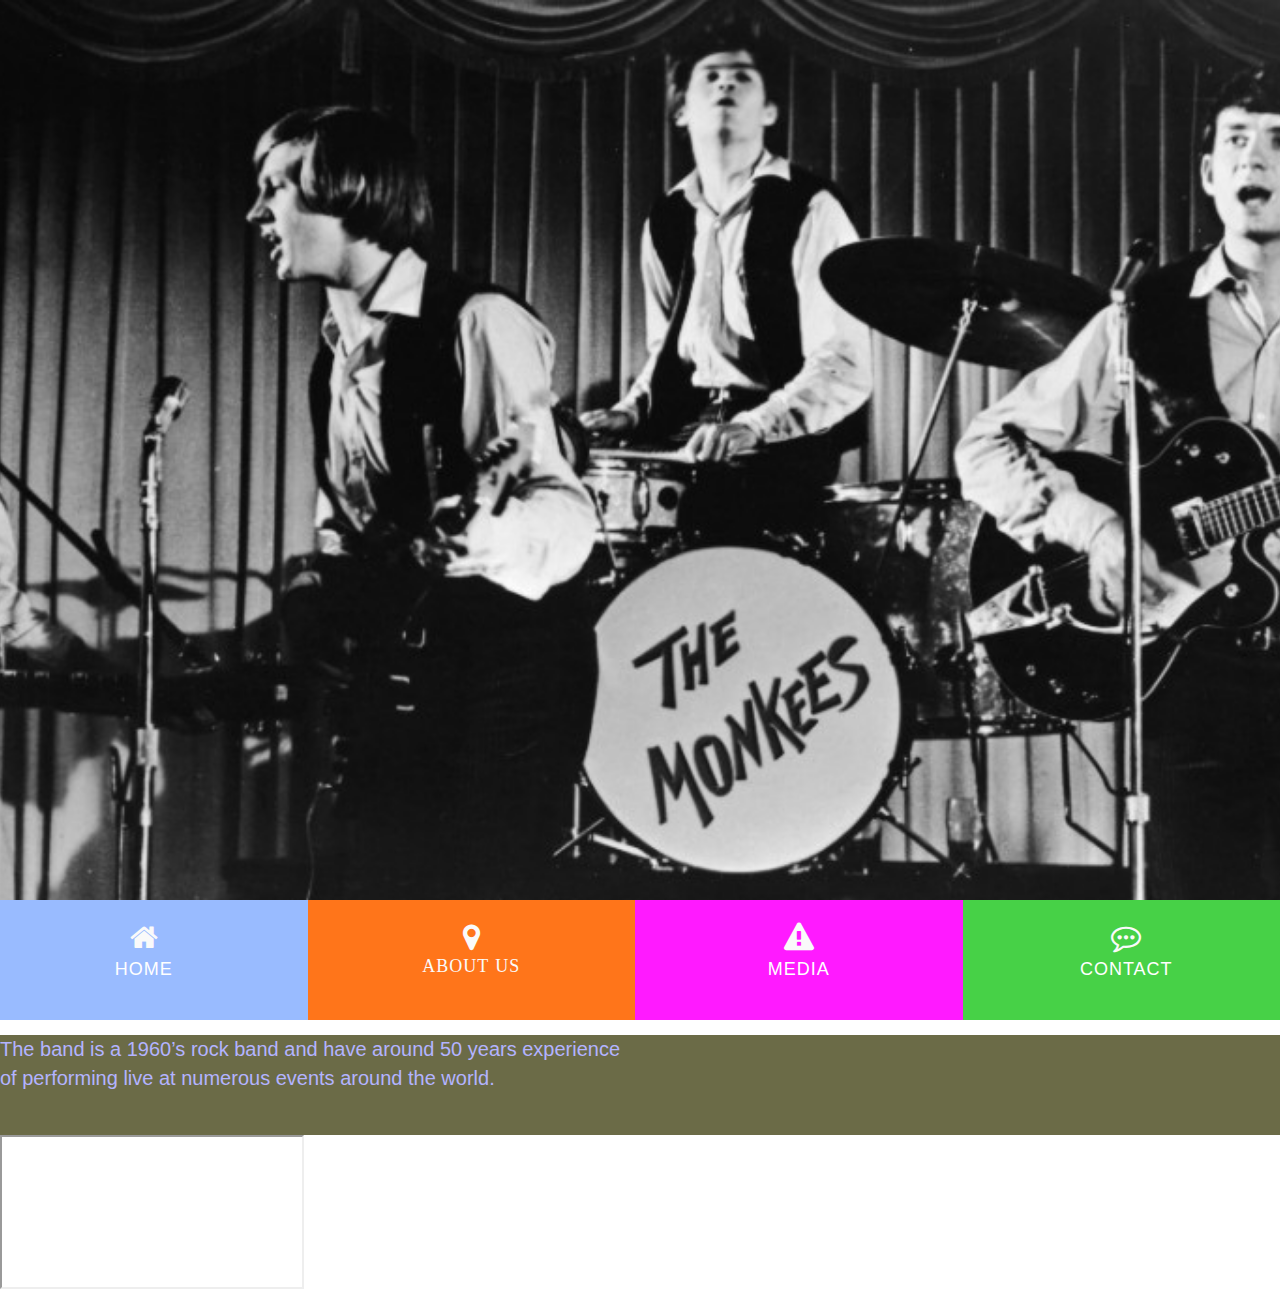
==== index.html @ 7e91098a "First add, header section complite, navigation needs tideup" ====
<!DOCTYPE html>
<html>
<head>
    <meta charset="UTF-8">
    <meta name="viewport" content="width=device-width, initial-scale=1.0">
    <meta http-equiv="X-UA-Compatible" content="ie=edge">
    <link rel="stylesheet" href="https://stackpath.bootstrapcdn.com/bootstrap/3.3.7/css/bootstrap.min.css" />
    <link rel="stylesheet" href="https://stackpath.bootstrapcdn.com/font-awesome/4.7.0/css/font-awesome.min.css" />
    <link rel="stylesheet" href="css.css" type="text/css" />
    <title>Music Band</title>
</head>
<body>
    
<!-- header section-->
    <header>
        <div class="header">
          
        </div>
    </header>
<!-- navigation section-->    
    <navigation>
        <div class="row"> 
            
                <ul class="list-inline menu1">
                    <li class="col-xs-6 col-sm-3 menu-item1 mitem"><a href="home.html" target="1" class="links1"><i class="fa fa-home" aria-hidden="true"></i><span>Home</span></a></li>
                    <li class="col-xs-6 col-sm-3 menu-item2 mitem"><a href="about.html" target="1" class="links1"><i class="fa fa-map-marker" aria-hidden="true"><span>About us</span></i></a></li>
                    <li class="col-xs-6 col-sm-3 menu-item3 mitem"><a href="media.html" target="1" class="links1"><i class="fa fa-warning" aria-hidden="true"></i><span>Media</span></a></li>
                    <li class="col-xs-6 col-sm-3 menu-item4 mitem"><a href="contact.html" target="1" class="links1"><i class="fa fa-commenting-o" aria-hidden="true"></i><span>Contact</span></a></li>
                </ul>
            
        </div>
    </navigation>
<!-- Description section-->
    <dsc>
        <div class="row">
            <div class="col-xs-6 binfo">
                <p class="pinfo">The band is a 1960’s rock band and have around 50 years experience of performing live at numerous events around the world.</p>
            </div>
            <div class="col-xs-6 news">
                <p class="news"></p>
            </div>
        </div>
    </dsc>
<!-- Iframe section -->
    <iframe name="1" class="frame">
        
    </iframe>
<!-- Footing section-->
    <footer>
        
    </footer>
</body>
</html>
---- css.css ----
/* imports */

@import url('https://fonts.googleapis.com/css?family=BioRhyme+Expanded:100,200,300,400,500,600,700,800,900,1000');

/* /imports */

/* Header section */

header {
    background-color: #6b6b47;
    
}

.header {
    background: url(assets/header.jpg);
    background-repeat: no-repeat;
    background-position: center;
    background-size: cover;
    -webkit-background-size: cover;
    -moz-background-size: cover;
    -o-background-size: cover;
    display: flex;
    height: 900px;
}

/* /Header section */

/* menu section */

navigation{
    background-color: #6b6b47;
     
}
.menu-item1{
    background-color:  #99bbff;
}

.menu-item2{
    background-color:  #ff751a;
}

.menu-item3{
    background-color:  #ff1aff;
}

.menu-item4{
    background-color:  #47d147;
}

.menu1{
    display: inline-block;
    width: 100%;
}

.mitem{
    text-decoration: none;
    display: block;
    height: 120px;
    text-align: center;
    padding: 0px;
    transition: background-color .5s ease-in-out, color .5s ease-in-out;
}

.mitem:hover{
    background-color: rgba(0, 0, 0, 0.3);
    
}

.mitem a{
    width: 100%;
    display: block;
    text-decoration: none;
    color: #ffffff;
    height: 120px;
}

.mitem a i{
    padding-top: 22px;
    display: block;
    color: #fafafa;
    font-size: 30px;
}

.mitem span{
    display: block;
    width: 100%;
    padding-top: 5px;
    text-align: center;
    text-transform: uppercase;
    font-size: 18px;
    font-weight: 400;
    letter-spacing: 1px;
}
/* /menu section */

/* info section */
dsc {
    background-color: #6b6b47;
    margin: 0px;
    padding: 0px;
}
.binfo {
    background-color: #6b6b47;
    height: 100px;
    display: block;
}

.pinfo {
    background-color: #6b6b47;
    display: block;
    color: #b3b3ff;
    font-family: "BioRhyme+Expanded", sans-serif;
    font-size: 20px;
    font-weight: 300;
}

.news {
    background-color: #6b6b47;
    display: block;
    height: 100px;
}

/* /info section */
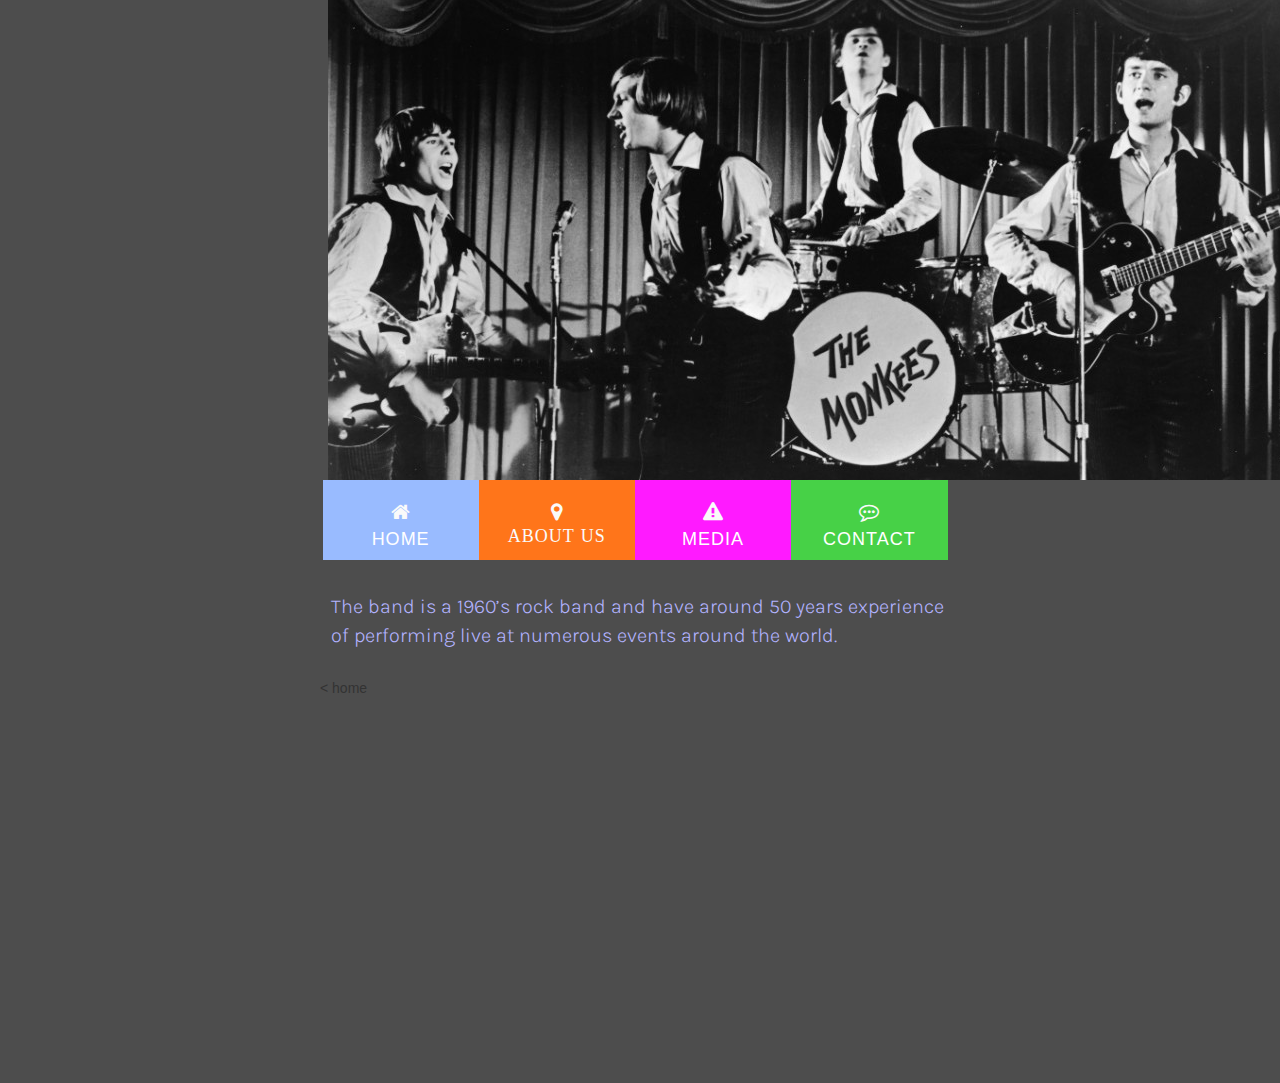
==== commit c4058d51: "stuck atm cant go further without mentor help" ====
--- a/index.html
+++ b/index.html
@@ -9,25 +9,29 @@
     <link rel="stylesheet" href="css.css" type="text/css" />
     <title>Music Band</title>
 </head>
-<body>
+<body class="whole">
     
 <!-- header section-->
     <header>
-        <div class="header">
-          
+        <div class="row">
+        <div class="col-xs-3"></div>
+        <div class="col-xs-6 header">
+          <img src="../assets/header.jpg" class="jjpg">
+        </div>
         </div>
     </header>
 <!-- navigation section-->    
     <navigation>
         <div class="row"> 
-            
+            <div class="col-xs-3"></div>
+            <div class="col-xs-6 container ss">
                 <ul class="list-inline menu1">
-                    <li class="col-xs-6 col-sm-3 menu-item1 mitem"><a href="home.html" target="1" class="links1"><i class="fa fa-home" aria-hidden="true"></i><span>Home</span></a></li>
-                    <li class="col-xs-6 col-sm-3 menu-item2 mitem"><a href="about.html" target="1" class="links1"><i class="fa fa-map-marker" aria-hidden="true"><span>About us</span></i></a></li>
-                    <li class="col-xs-6 col-sm-3 menu-item3 mitem"><a href="media.html" target="1" class="links1"><i class="fa fa-warning" aria-hidden="true"></i><span>Media</span></a></li>
-                    <li class="col-xs-6 col-sm-3 menu-item4 mitem"><a href="contact.html" target="1" class="links1"><i class="fa fa-commenting-o" aria-hidden="true"></i><span>Contact</span></a></li>
+                    <li class="col-xs-6 col-sm-3 menu-item1 mitem"><a href="home.html" target="frame1" class="links1"><i class="fa fa-home" aria-hidden="true"></i><span>Home</span></a></li>
+                    <li class="col-xs-6 col-sm-3 menu-item2 mitem"><a href="about.html" target="frame1" class="links1"><i class="fa fa-map-marker" aria-hidden="true"><span>About us</span></i></a></li>
+                    <li class="col-xs-6 col-sm-3 menu-item3 mitem"><a href="media.html" target="frame1" class="links1"><i class="fa fa-warning" aria-hidden="true"></i><span>Media</span></a></li>
+                    <li class="col-xs-6 col-sm-3 menu-item4 mitem"><a href="contact.html" target="frame1" class="links1"><i class="fa fa-commenting-o" aria-hidden="true"></i><span>Contact</span></a></li>
                 </ul>
-            
+            </div>
         </div>
     </navigation>
 <!-- Description section-->
@@ -36,13 +40,10 @@
             <div class="col-xs-6 binfo">
                 <p class="pinfo">The band is a 1960’s rock band and have around 50 years experience of performing live at numerous events around the world.</p>
             </div>
-            <div class="col-xs-6 news">
-                <p class="news"></p>
-            </div>
         </div>
     </dsc>
 <!-- Iframe section -->
-    <iframe name="1" class="frame">
+    <iframe name="frame1" src="home.html" class="frame">
         
     </iframe>
 <!-- Footing section-->
--- a/css.css
+++ b/css.css
@@ -1,26 +1,26 @@
 /* imports */
 
 @import url('https://fonts.googleapis.com/css?family=BioRhyme+Expanded:100,200,300,400,500,600,700,800,900,1000');
+@import url('https://fonts.googleapis.com/css?family=Karla');
 
 /* /imports */
 
 /* Header section */
 
 header {
-    background-color: #6b6b47;
+    background-color: #4d4d4d;
+}
+
+.header {
+    display: block;
+   
     
 }
 
-.header {
-    background: url(assets/header.jpg);
-    background-repeat: no-repeat;
-    background-position: center;
-    background-size: cover;
-    -webkit-background-size: cover;
-    -moz-background-size: cover;
-    -o-background-size: cover;
-    display: flex;
-    height: 900px;
+.jjpg{
+    display: block;
+    margin-left: auto;
+    margin-right: auto;
 }
 
 /* /Header section */
@@ -28,8 +28,14 @@
 /* menu section */
 
 navigation{
-    background-color: #6b6b47;
-     
+    background-color: #4d4d4d;
+    padding: 0px;
+    margin: 0px;
+}
+
+.ss{
+    display: block;
+    
 }
 .menu-item1{
     background-color:  #99bbff;
@@ -50,14 +56,14 @@
 .menu1{
     display: inline-block;
     width: 100%;
+    
 }
-
+    
 .mitem{
     text-decoration: none;
     display: block;
-    height: 120px;
+    height: 80px;
     text-align: center;
-    padding: 0px;
     transition: background-color .5s ease-in-out, color .5s ease-in-out;
 }
 
@@ -67,23 +73,22 @@
 }
 
 .mitem a{
-    width: 100%;
     display: block;
     text-decoration: none;
     color: #ffffff;
-    height: 120px;
+    height: 80px;
 }
 
 .mitem a i{
     padding-top: 22px;
     display: block;
     color: #fafafa;
-    font-size: 30px;
+    font-size: 20px;
+    text-align: center;
 }
 
 .mitem span{
     display: block;
-    width: 100%;
     padding-top: 5px;
     text-align: center;
     text-transform: uppercase;
@@ -95,29 +100,76 @@
 
 /* info section */
 dsc {
-    background-color: #6b6b47;
+    background-color: #4d4d4d;
     margin: 0px;
     padding: 0px;
 }
 .binfo {
-    background-color: #6b6b47;
-    height: 100px;
+    background-color: #4d4d4d;
     display: block;
+    padding: 18px;
+    margin-left: 25%;
+    margin-right: 25%;
+    
 }
 
 .pinfo {
-    background-color: #6b6b47;
+    background-color: #4d4d4d;
     display: block;
     color: #b3b3ff;
-    font-family: "BioRhyme+Expanded", sans-serif;
+    font-family: "Karla", sans-serif;
     font-size: 20px;
     font-weight: 300;
 }
 
-.news {
-    background-color: #6b6b47;
-    display: block;
-    height: 100px;
+/* /info section */
+
+/* iframe section */
+.frame {
+    background-color: #4d4d4d;
+    border: none;
+    margin: 0px;
+    height: 400px;
+    width: 50%;
+    margin-left: 25%;
+    margin-right: 25%;
+    
 }
 
-/* /info section */+/* /iframe section */
+
+
+
+
+/* END OF INDEX PAGE */
+
+
+
+.whole {
+    background-color: #4d4d4d;
+}
+
+/* UNDERPAGES */
+
+/* about */
+
+.wholeband {
+    display: block;
+}
+
+.wholeband-img{
+    padding: 5px;
+    float: left; 
+}
+
+.wholeband-txt{
+    font-family: "Karla", sans-serif;
+    font-size: 14px;
+    color: #fafafa;
+}
+
+.member {
+    font-family: "Karla", sans-serif;
+    font-size: 14px;
+    color: #fafafa;
+}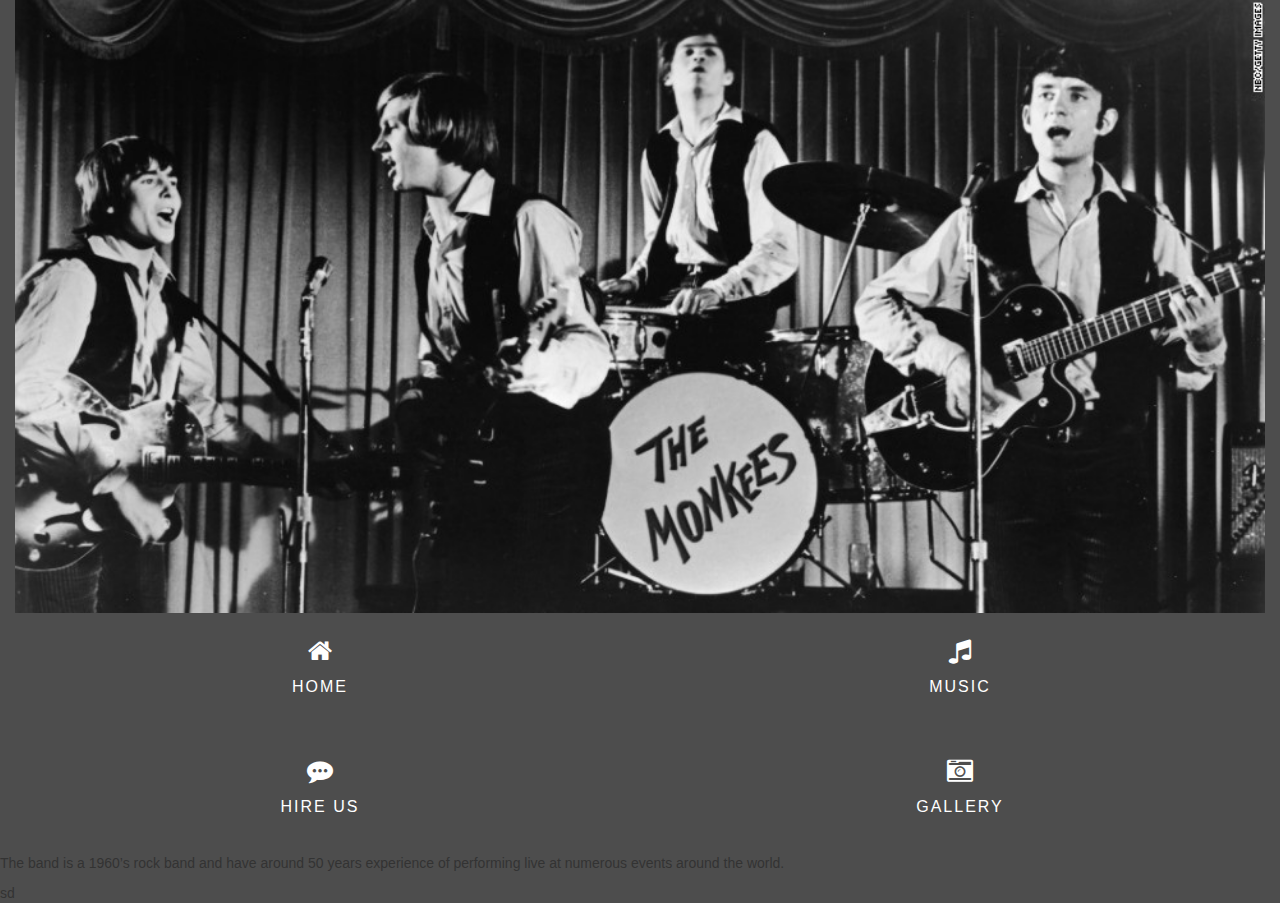
==== commit 8a8ec0a7: "After meeting with spance mentor 1" ====
--- a/index.html
+++ b/index.html
@@ -1,54 +1,53 @@
-<!DOCTYPE html>
-<html>
-<head>
-    <meta charset="UTF-8">
-    <meta name="viewport" content="width=device-width, initial-scale=1.0">
-    <meta http-equiv="X-UA-Compatible" content="ie=edge">
-    <link rel="stylesheet" href="https://stackpath.bootstrapcdn.com/bootstrap/3.3.7/css/bootstrap.min.css" />
-    <link rel="stylesheet" href="https://stackpath.bootstrapcdn.com/font-awesome/4.7.0/css/font-awesome.min.css" />
-    <link rel="stylesheet" href="css.css" type="text/css" />
-    <title>Music Band</title>
-</head>
-<body class="whole">
-    
-<!-- header section-->
-    <header>
-        <div class="row">
-        <div class="col-xs-3"></div>
-        <div class="col-xs-6 header">
-          <img src="../assets/header.jpg" class="jjpg">
-        </div>
-        </div>
-    </header>
-<!-- navigation section-->    
-    <navigation>
-        <div class="row"> 
-            <div class="col-xs-3"></div>
-            <div class="col-xs-6 container ss">
-                <ul class="list-inline menu1">
-                    <li class="col-xs-6 col-sm-3 menu-item1 mitem"><a href="home.html" target="frame1" class="links1"><i class="fa fa-home" aria-hidden="true"></i><span>Home</span></a></li>
-                    <li class="col-xs-6 col-sm-3 menu-item2 mitem"><a href="about.html" target="frame1" class="links1"><i class="fa fa-map-marker" aria-hidden="true"><span>About us</span></i></a></li>
-                    <li class="col-xs-6 col-sm-3 menu-item3 mitem"><a href="media.html" target="frame1" class="links1"><i class="fa fa-warning" aria-hidden="true"></i><span>Media</span></a></li>
-                    <li class="col-xs-6 col-sm-3 menu-item4 mitem"><a href="contact.html" target="frame1" class="links1"><i class="fa fa-commenting-o" aria-hidden="true"></i><span>Contact</span></a></li>
-                </ul>
-            </div>
-        </div>
-    </navigation>
-<!-- Description section-->
-    <dsc>
-        <div class="row">
-            <div class="col-xs-6 binfo">
-                <p class="pinfo">The band is a 1960’s rock band and have around 50 years experience of performing live at numerous events around the world.</p>
-            </div>
-        </div>
-    </dsc>
-<!-- Iframe section -->
-    <iframe name="frame1" src="home.html" class="frame">
-        
-    </iframe>
-<!-- Footing section-->
-    <footer>
-        
-    </footer>
-</body>
-</html>+<!DOCTYPE html>
+<html>
+<head>
+    <meta charset="UTF-8">
+    <meta name="viewport" content="width=device-width, initial-scale=1.0">
+    <meta http-equiv="X-UA-Compatible" content="ie=edge">
+    <link rel="stylesheet" href="https://stackpath.bootstrapcdn.com/bootstrap/3.3.7/css/bootstrap.min.css"/>
+    <link rel="stylesheet" href="https://stackpath.bootstrapcdn.com/font-awesome/4.7.0/css/font-awesome.min.css"/>
+    <link rel="stylesheet" href="css.css" type="text/css"/>
+    <title>Music Band</title>
+</head>
+<body>
+<!-- header section-->
+<header class="container-fluid">
+    <div class="row">
+        <div class="col-xs-12">
+            <img src="assets/header.jpg" class="header-image-contain">
+        </div>
+    </div>
+      <!-- navigation section-->
+    <nav>
+        <div class="row">
+            <ul id="nav" class="list-inline clearfix">
+                <li class="col-xs-6 color-home menuitem">
+                    <a href="index.html" class="hvr-grow"><i class="fa fa-home"aria-hidden="true"></i><span>Home</span></a>
+                </li>
+                <li class="col-xs-6 color-music menuitem">
+                    <a href="about.html" class="hvr-grow"><i class="fa fa-music"aria-hidden="true"></i><span>Music</span></a>
+                </li>
+                <li class="col-xs-6 color-hire-us menuitem">
+                    <a href="media.html" class="hvr-grow"><i class="fa fa-commenting"aria-hidden="true"></i><span>Hire Us</span></a>
+                </li>
+                <li class="col-xs-6 color-gallery menuitem">
+                    <a href="contact.html" class="hvr-grow"><i class="fa fa-camera-retro"aria-hidden="true"></i><span>Gallery</span></a>
+                </li>
+            </ul>
+        </div>
+    </nav>
+</header>
+<!-- Description section-->
+<section>
+    <div class="row">
+        <div class="col-xs-12">
+            <p>The band is a 1960’s rock band and have around 50 years experience of performing live at numerous events
+                around the world.</p>
+        </div>
+    </div>
+</section>
+<!-- Footing section-->
+<footer>
+</footer>
+</body>
+</html>sd
--- a/css.css
+++ b/css.css
@@ -1,175 +1,62 @@
-/* imports */
-
-@import url('https://fonts.googleapis.com/css?family=BioRhyme+Expanded:100,200,300,400,500,600,700,800,900,1000');
-@import url('https://fonts.googleapis.com/css?family=Karla');
-
-/* /imports */
-
-/* Header section */
-
-header {
-    background-color: #4d4d4d;
-}
-
-.header {
-    display: block;
-   
-    
-}
-
-.jjpg{
-    display: block;
-    margin-left: auto;
-    margin-right: auto;
-}
-
-/* /Header section */
-
-/* menu section */
-
-navigation{
-    background-color: #4d4d4d;
-    padding: 0px;
-    margin: 0px;
-}
-
-.ss{
-    display: block;
-    
-}
-.menu-item1{
-    background-color:  #99bbff;
-}
-
-.menu-item2{
-    background-color:  #ff751a;
-}
-
-.menu-item3{
-    background-color:  #ff1aff;
-}
-
-.menu-item4{
-    background-color:  #47d147;
-}
-
-.menu1{
-    display: inline-block;
-    width: 100%;
-    
-}
-    
-.mitem{
-    text-decoration: none;
-    display: block;
-    height: 80px;
-    text-align: center;
-    transition: background-color .5s ease-in-out, color .5s ease-in-out;
-}
-
-.mitem:hover{
-    background-color: rgba(0, 0, 0, 0.3);
-    
-}
-
-.mitem a{
-    display: block;
-    text-decoration: none;
-    color: #ffffff;
-    height: 80px;
-}
-
-.mitem a i{
-    padding-top: 22px;
-    display: block;
-    color: #fafafa;
-    font-size: 20px;
-    text-align: center;
-}
-
-.mitem span{
-    display: block;
-    padding-top: 5px;
-    text-align: center;
-    text-transform: uppercase;
-    font-size: 18px;
-    font-weight: 400;
-    letter-spacing: 1px;
-}
-/* /menu section */
-
-/* info section */
-dsc {
-    background-color: #4d4d4d;
-    margin: 0px;
-    padding: 0px;
-}
-.binfo {
-    background-color: #4d4d4d;
-    display: block;
-    padding: 18px;
-    margin-left: 25%;
-    margin-right: 25%;
-    
-}
-
-.pinfo {
-    background-color: #4d4d4d;
-    display: block;
-    color: #b3b3ff;
-    font-family: "Karla", sans-serif;
-    font-size: 20px;
-    font-weight: 300;
-}
-
-/* /info section */
-
-/* iframe section */
-.frame {
-    background-color: #4d4d4d;
-    border: none;
-    margin: 0px;
-    height: 400px;
-    width: 50%;
-    margin-left: 25%;
-    margin-right: 25%;
-    
-}
-
-/* /iframe section */
-
-
-
-
-/* END OF INDEX PAGE */
-
-
-
-.whole {
-    background-color: #4d4d4d;
-}
-
-/* UNDERPAGES */
-
-/* about */
-
-.wholeband {
-    display: block;
-}
-
-.wholeband-img{
-    padding: 5px;
-    float: left; 
-}
-
-.wholeband-txt{
-    font-family: "Karla", sans-serif;
-    font-size: 14px;
-    color: #fafafa;
-}
-
-.member {
-    font-family: "Karla", sans-serif;
-    font-size: 14px;
-    color: #fafafa;
-}+/*---------------------------------------------------------- imports */
+@import url('https://fonts.googleapis.com/css?family=BioRhyme+Expanded:100,200,300,400,500,600,700,800,900,1000');
+@import url('https://fonts.googleapis.com/css?family=Karla');
+/*-------------------------------------------------------- Header section */
+.header-image-contain {
+    width: 100%;
+}
+/*----------------------------------------------------- menu section */
+navigation{
+    background-color: #4d4d4d;
+    padding: 0px;
+    margin: 0px;
+}
+#nav {
+    margin: 0;
+}
+#nav li {
+    padding: 0;
+    border-radius: 5px;
+}
+.menuitem {
+    height: 120px;
+    text-align: center;
+    padding: 0;
+}
+.menuitem a {
+    width: 100%;
+    text-decoration: none;
+    color: white;
+    height: 120px;
+}
+.menuitem a i {
+    padding-top: 25px;
+    display: block;
+    color: white;
+    font-size: 26px;
+}
+.menuitem span {
+    display: block;
+    width: 100%;
+    padding-top: 12px;
+    text-align: center;
+    text-transform: uppercase;
+    font-size: 16px;
+    font-weight: 300;
+    letter-spacing: 2px;
+}
+.menu-item1{
+    background-color:  #99bbff;
+}
+.menu-item2{
+    background-color:  #ff751a;
+}
+.menu-item3{
+    background-color:  #ff1aff;
+}
+.menu-item4{
+    background-color:  #47d147;
+}
+body {
+    background-color: #4d4d4d;
+}
